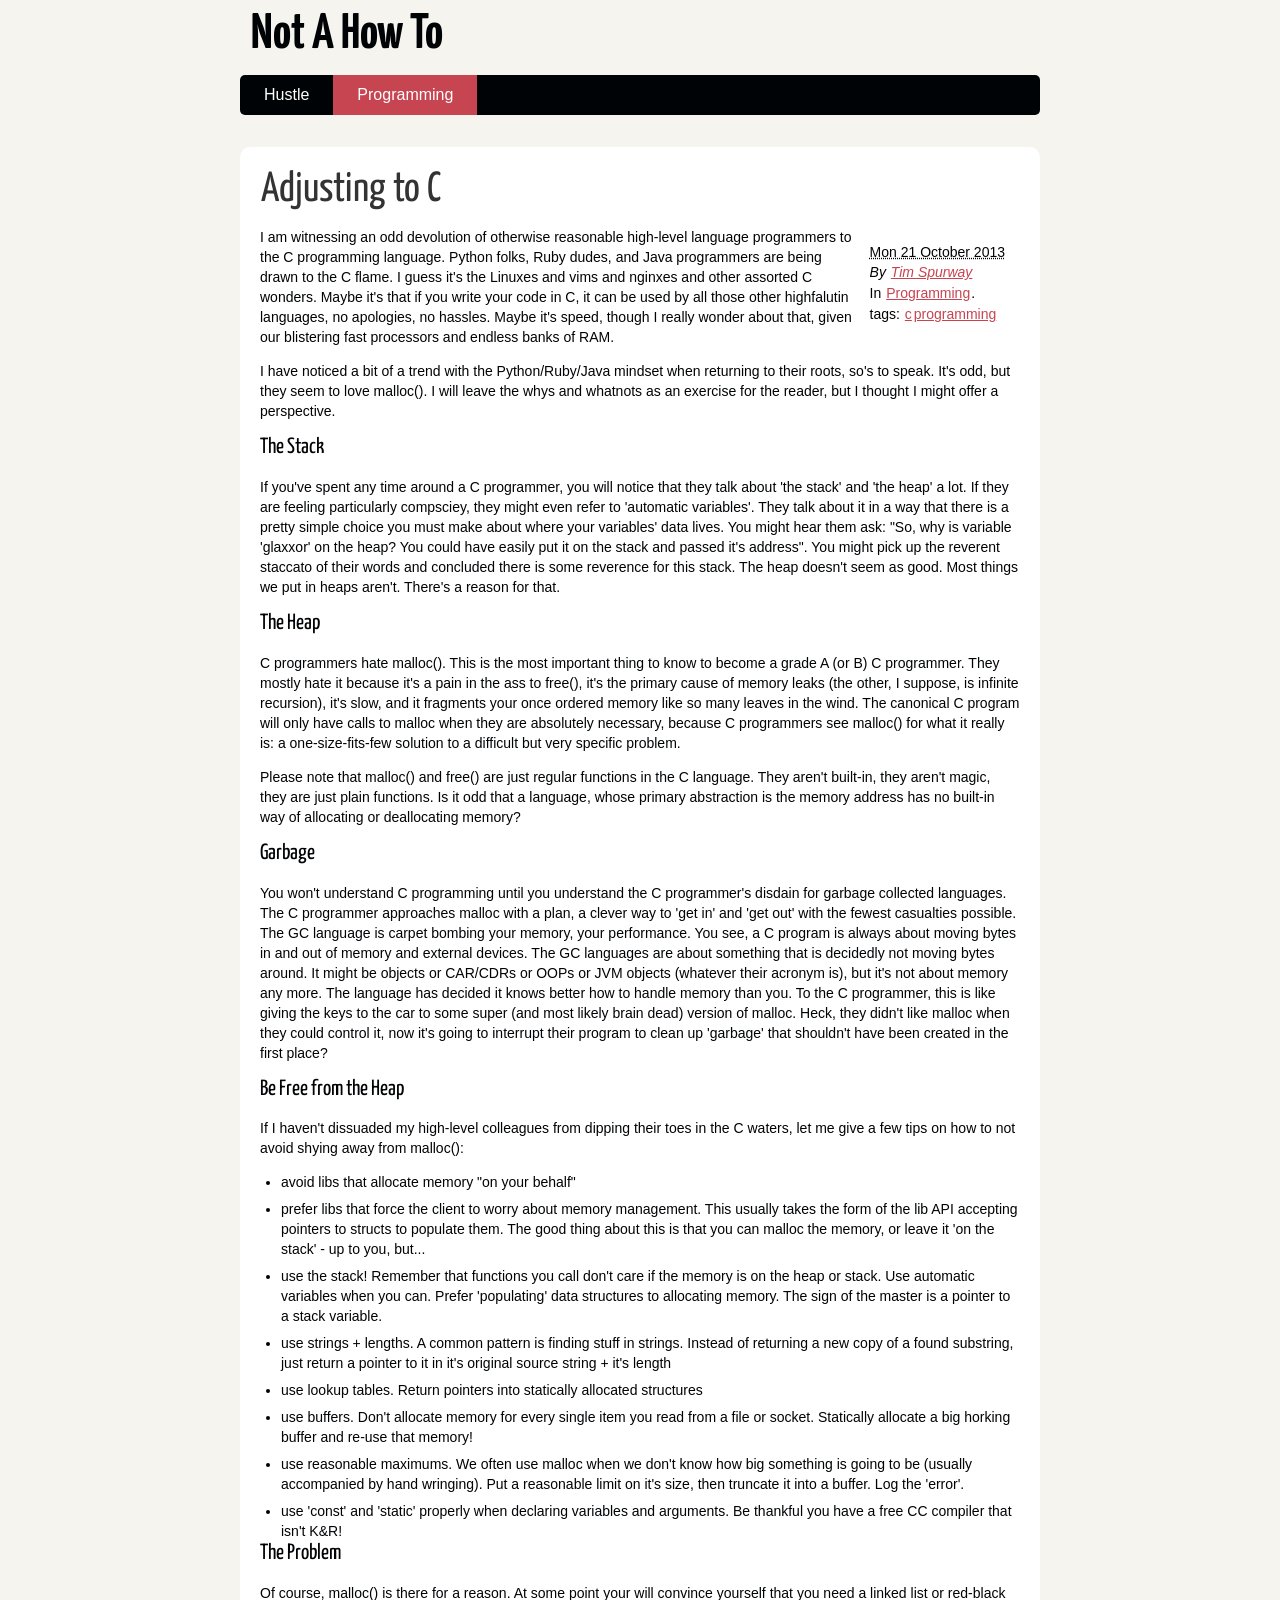
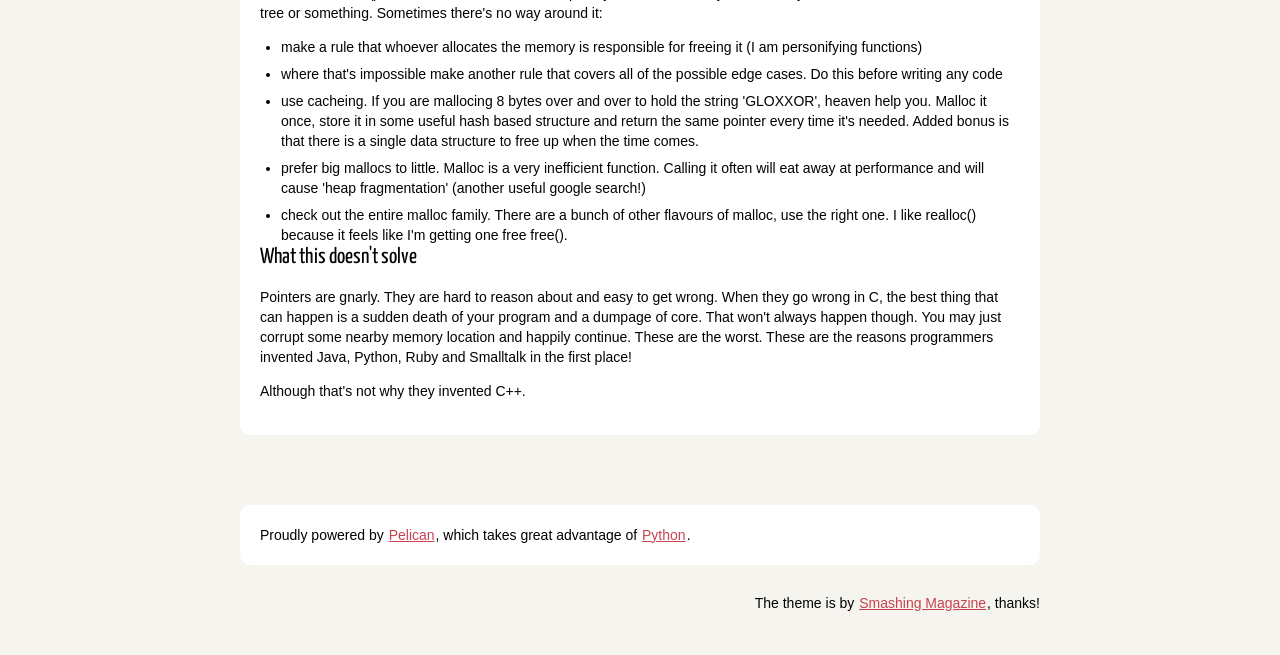
==== adjusting-to-c.html @ 98fe791a "adding new pelican based blog..." ====
<!DOCTYPE html>
<html lang="en">
<head>
        <meta charset="utf-8" />
        <title>Adjusting to C</title>
        <link rel="stylesheet" href="/theme/css/main.css" />

        <!--[if IE]>
            <script src="http://html5shiv.googlecode.com/svn/trunk/html5.js"></script>
        <![endif]-->
</head>

<body id="index" class="home">
        <header id="banner" class="body">
                <h1><a href="/">Not A How To </a></h1>
                <nav><ul>
                    <li><a href="/category/hustle.html">Hustle</a></li>
                    <li class="active"><a href="/category/programming.html">Programming</a></li>
                </ul></nav>
        </header><!-- /#banner -->
<section id="content" class="body">
  <article>
    <header>
      <h1 class="entry-title">
        <a href="/adjusting-to-c.html" rel="bookmark"
           title="Permalink to Adjusting to C">Adjusting to C</a></h1>
    </header>

    <div class="entry-content">
<footer class="post-info">
        <abbr class="published" title="2013-10-21T00:00:00">
                Mon 21 October 2013
        </abbr>

        <address class="vcard author">
                By <a class="url fn" href="/author/tim-spurway.html">Tim Spurway</a>
        </address>
<p>In <a href="/category/programming.html">Programming</a>. </p>
<p>tags: <a href="/tag/c.html">c</a><a href="/tag/programming.html">programming</a></p>
</footer><!-- /.post-info -->      <p>I am witnessing an odd devolution of otherwise reasonable high-level language programmers to the C programming language.
Python folks, Ruby dudes, and Java programmers are being drawn to the C flame. I guess it's the Linuxes and vims and
nginxes and other assorted C wonders. Maybe it's that if you write your code in C, it can be used by all those
other highfalutin languages, no apologies, no hassles. Maybe it's speed, though I really wonder about that, given
our blistering fast processors and endless banks of RAM.</p>
<p>I have noticed a bit of a trend with the Python/Ruby/Java mindset when returning to their roots, so's to speak.
It's odd, but they seem to love malloc(). I will leave the whys and whatnots as an exercise for the reader, but I
thought I might offer a perspective.</p>
<div class="section" id="the-stack">
<h2>The Stack</h2>
<p>If you've spent any time around a C programmer, you will notice that they talk about 'the stack' and 'the heap' a lot.
If they are feeling particularly compsciey, they might even refer to 'automatic variables'. They talk about it in a
way that there is a pretty simple choice you must make about where your variables' data lives. You might hear them ask:
&quot;So, why is variable 'glaxxor' on the heap? You could have easily put it on the stack and passed it's address&quot;.
You might pick up the reverent staccato of their words and concluded there is some reverence for this stack. The heap
doesn't seem as good. Most things we put in heaps aren't. There's a reason for that.</p>
</div>
<div class="section" id="the-heap">
<h2>The Heap</h2>
<p>C programmers hate malloc(). This is the most important thing to know to become a grade A (or B) C programmer. They
mostly hate it because it's a pain in the ass to free(), it's the primary cause of memory leaks (the other, I suppose,
is infinite recursion), it's slow, and it fragments your once ordered memory like so many leaves in the wind. The
canonical C program will only have calls to malloc when they are absolutely necessary, because C programmers see
malloc() for what it really is: a one-size-fits-few solution to a difficult but very specific problem.</p>
<p>Please note that malloc() and free() are just regular functions in the C language. They aren't built-in, they aren't
magic, they are just plain functions. Is it odd that a language, whose primary abstraction is the memory address has
no built-in way of allocating or deallocating memory?</p>
</div>
<div class="section" id="garbage">
<h2>Garbage</h2>
<p>You won't understand C programming until you understand the C programmer's disdain for garbage collected languages.
The C programmer approaches malloc with a plan, a clever way to 'get in' and 'get out' with the fewest casualties
possible. The GC language is carpet bombing your memory, your performance. You see, a C program is always about moving
bytes in and out of memory and external devices. The GC languages are about something that is decidedly not moving
bytes around. It might be objects or CAR/CDRs or OOPs or JVM objects (whatever their acronym is), but it's not about
memory any more. The language has decided it knows better how to handle memory than you. To the C programmer, this is
like giving the keys to the car to some super (and most likely brain dead) version of malloc. Heck, they didn't like
malloc when they could control it, now it's going to interrupt their program to clean up 'garbage' that shouldn't have
been created in the first place?</p>
</div>
<div class="section" id="be-free-from-the-heap">
<h2>Be Free from the Heap</h2>
<p>If I haven't dissuaded my high-level colleagues from dipping their toes in the C waters, let me give a few tips on
how to not avoid shying away from malloc():</p>
<ul class="simple">
<li>avoid libs that allocate memory &quot;on your behalf&quot;</li>
<li>prefer libs that force the client to worry about memory management. This usually takes the form of the lib API accepting pointers to structs to populate them. The good thing about this is that you can malloc the memory, or leave it 'on the stack' - up to you, but...</li>
<li>use the stack! Remember that functions you call don't care if the memory is on the heap or stack. Use automatic variables when you can. Prefer 'populating' data structures to allocating memory. The sign of the master is a pointer to a stack variable.</li>
<li>use strings + lengths. A common pattern is finding stuff in strings. Instead of returning a new copy of a found substring, just return a pointer to it in it's original source string + it's length</li>
<li>use lookup tables. Return pointers into statically allocated structures</li>
<li>use buffers. Don't allocate memory for every single item you read from a file or socket. Statically allocate a big horking buffer and re-use that memory!</li>
<li>use reasonable maximums. We often use malloc when we don't know how big something is going to be (usually accompanied by hand wringing). Put a reasonable limit on it's size, then truncate it into a buffer. Log the 'error'.</li>
<li>use 'const' and 'static' properly when declaring variables and arguments. Be thankful you have a free CC compiler that isn't K&amp;R!</li>
</ul>
</div>
<div class="section" id="the-problem">
<h2>The Problem</h2>
<p>Of course, malloc() is there for a reason. At some point your will convince yourself that you need a linked list or
red-black tree or something. Sometimes there's no way around it:</p>
<ul class="simple">
<li>make a rule that whoever allocates the memory is responsible for freeing it (I am personifying functions)</li>
<li>where that's impossible make another rule that covers all of the possible edge cases. Do this before writing any code</li>
<li>use cacheing. If you are mallocing 8 bytes over and over to hold the string 'GLOXXOR', heaven help you. Malloc it once, store it in some useful hash based structure and return the same pointer every time it's needed. Added bonus is that there is a single data structure to free up when the time comes.</li>
<li>prefer big mallocs to little. Malloc is a very inefficient function. Calling it often will eat away at performance and will cause 'heap fragmentation' (another useful google search!)</li>
<li>check out the entire malloc family. There are a bunch of other flavours of malloc, use the right one. I like realloc() because it feels like I'm getting one free free().</li>
</ul>
</div>
<div class="section" id="what-this-doesn-t-solve">
<h2>What this doesn't solve</h2>
<p>Pointers are gnarly. They are hard to reason about and easy to get wrong. When they go wrong in C, the best thing that
can happen is a sudden death of your program and a dumpage of core. That won't always happen though. You may just
corrupt some nearby memory location and happily continue. These are the worst. These are the reasons programmers
invented Java, Python, Ruby and Smalltalk in the first place!</p>
<p>Although that's not why they invented C++.</p>
</div>

    </div><!-- /.entry-content -->

  </article>
</section>
        <section id="extras" class="body">
        </section><!-- /#extras -->

        <footer id="contentinfo" class="body">
                <address id="about" class="vcard body">
                Proudly powered by <a href="http://getpelican.com/">Pelican</a>, which takes great advantage of <a href="http://python.org">Python</a>.
                </address><!-- /#about -->

                <p>The theme is by <a href="http://coding.smashingmagazine.com/2009/08/04/designing-a-html-5-layout-from-scratch/">Smashing Magazine</a>, thanks!</p>
        </footer><!-- /#contentinfo -->

</body>
</html>
---- theme/css/main.css ----
/*
	Name: Smashing HTML5
	Date: July 2009
	Description: Sample layout for HTML5 and CSS3 goodness.
	Version: 1.0
	License: MIT <http://opensource.org/licenses/MIT>
	Licensed by: Smashing Media GmbH <http://www.smashingmagazine.com/>
	Original author: Enrique Ramírez <http://enrique-ramirez.com/>
*/

/* Imports */
@import url("reset.css");
@import url("pygment.css");
@import url("typogrify.css");
@import url(//fonts.googleapis.com/css?family=Yanone+Kaffeesatz&subset=latin);

/***** Global *****/
/* Body */
body {
    background: #F5F4EF;
    color: #000305;
    font-size: 87.5%; /* Base font size: 14px */
    font-family: 'Trebuchet MS', Trebuchet, 'Lucida Sans Unicode', 'Lucida Grande', 'Lucida Sans', Arial, sans-serif;
    line-height: 1.429;
    margin: 0;
    padding: 0;
    text-align: left;
}

/* Headings */
h1 {font-size: 2em }
h2 {font-size: 1.571em}	/* 22px */
h3 {font-size: 1.429em}	/* 20px */
h4 {font-size: 1.286em}	/* 18px */
h5 {font-size: 1.143em}	/* 16px */
h6 {font-size: 1em}		/* 14px */

h1, h2, h3, h4, h5, h6 {
	font-weight: 400;
	line-height: 1.1;
	margin-bottom: .8em;
    font-family: 'Yanone Kaffeesatz', arial, serif;
}

h3, h4, h5, h6 { margin-top: .8em; }
	
hr { border: 2px solid #EEEEEE; }

/* Anchors */
a {outline: 0;}
a img {border: 0px; text-decoration: none;}
a:link, a:visited {
	color: #C74350;
	padding: 0 1px;
	text-decoration: underline;
}
a:hover, a:active {
	background-color: #C74350;
	color: #fff;
	text-decoration: none;
	text-shadow: 1px 1px 1px #333;
}

h1 a:hover {
    background-color: inherit
}
	
/* Paragraphs */
div.line-block,
p { margin-top: 1em;
    margin-bottom: 1em;}

strong, b {font-weight: bold;}
em, i {font-style: italic;}

/* Lists */
ul {
	list-style: outside disc;
	margin: 0em 0 0 1.5em;
}

ol {
	list-style: outside decimal;
	margin: 0em 0 0 1.5em;
}

li { margin-top: 0.5em;}

.post-info {
    float:right;
    margin:10px;
    padding:5px;
}

.post-info p{
    margin-top: 1px;
    margin-bottom: 1px;
}

.readmore { float: right }

dl {margin: 0 0 1.5em 0;}
dt {font-weight: bold;}
dd {margin-left: 1.5em;}

pre{background-color:  rgb(238, 238, 238); padding: 10px; margin: 10px; overflow: auto;}

/* Quotes */
blockquote {
    margin: 20px;
    font-style: italic;
}
cite {}

q {}

div.note {
   float: right;
   margin: 5px;
   font-size: 85%;
   max-width: 300px;
}

/* Tables */
table {margin: .5em auto 1.5em auto; width: 98%;}
	
	/* Thead */
	thead th {padding: .5em .4em; text-align: left;}
	thead td {}

	/* Tbody */
	tbody td {padding: .5em .4em;}
	tbody th {}
	
	tbody .alt td {}
	tbody .alt th {}
	
	/* Tfoot */
	tfoot th {}
	tfoot td {}
	
/* HTML5 tags */
header, section, footer,
aside, nav, article, figure {
	display: block;
}

/***** Layout *****/
.body {clear: both; margin: 0 auto; width: 800px;}
img.right, figure.right {float: right; margin: 0 0 2em 2em;}
img.left, figure.left {float: left; margin: 0 2em 2em 0;}

/*
	Header
*****************/
#banner {
	margin: 0 auto;
	padding: 2.5em 0 0 0;
}

	/* Banner */
	#banner h1 {font-size: 3.571em; line-height: 0;}
	#banner h1 a:link, #banner h1 a:visited {
		color: #000305;
		display: block;
		font-weight: bold;
		margin: 0 0 .6em .2em;
		text-decoration: none;
	}
	#banner h1 a:hover, #banner h1 a:active {
		background: none;
		color: #C74350;
		text-shadow: none;
	}
	
	#banner h1 strong {font-size: 0.36em; font-weight: normal;}
	
	/* Main Nav */
	#banner nav {
		background: #000305;
		font-size: 1.143em;
		height: 40px;
		line-height: 30px;
		margin: 0 auto 2em auto;
		padding: 0;
		text-align: center;
		width: 800px;
		
		border-radius: 5px;
		-moz-border-radius: 5px;
		-webkit-border-radius: 5px;
	}
	
	#banner nav ul {list-style: none; margin: 0 auto; width: 800px;}
	#banner nav li {float: left; display: inline; margin: 0;}
	
	#banner nav a:link, #banner nav a:visited {
		color: #fff;
		display: inline-block;
		height: 30px;
		padding: 5px 1.5em;
		text-decoration: none;
	}
	#banner nav a:hover, #banner nav a:active,
	#banner nav .active a:link, #banner nav .active a:visited {
		background: #C74451;
		color: #fff;
		text-shadow: none !important;
	}
	
	#banner nav li:first-child a {
		border-top-left-radius: 5px;
		-moz-border-radius-topleft: 5px;
		-webkit-border-top-left-radius: 5px;
		
		border-bottom-left-radius: 5px;
		-moz-border-radius-bottomleft: 5px;
		-webkit-border-bottom-left-radius: 5px;
	}

/*
	Featured
*****************/
#featured {
	background: #fff;
	margin-bottom: 2em;
	overflow: hidden;
	padding: 20px;
	width: 760px;
	
	border-radius: 10px;
	-moz-border-radius: 10px;
	-webkit-border-radius: 10px;
}

#featured figure {
	border: 2px solid #eee;
	float: right;
	margin: 0.786em 2em 0 5em;
	width: 248px;
}
#featured figure img {display: block; float: right;}

#featured h2 {color: #C74451; font-size: 1.714em; margin-bottom: 0.333em;}
#featured h3 {font-size: 1.429em; margin-bottom: .5em;}

#featured h3 a:link, #featured h3 a:visited {color: #000305; text-decoration: none;}
#featured h3 a:hover, #featured h3 a:active {color: #fff;}

/*
	Body
*****************/
#content {
	background: #fff;
	margin-bottom: 2em;
	overflow: hidden;
	padding: 20px 20px;
	width: 760px;
	
	border-radius: 10px;
	-moz-border-radius: 10px;
	-webkit-border-radius: 10px;
}

/*
	Extras
*****************/
#extras {margin: 0 auto 3em auto; overflow: hidden;}

#extras ul {list-style: none; margin: 0;}
#extras li {border-bottom: 1px solid #fff;}
#extras h2 {
	color: #C74350;
	font-size: 1.429em;
	margin-bottom: .25em;
	padding: 0 3px;
}

#extras a:link, #extras a:visited {
	color: #444;
	display: block;
	border-bottom: 1px solid #F4E3E3;
	text-decoration: none;
	padding: .3em .25em;
}

#extras a:hover, #extras a:active {color: #fff;}

	/* Blogroll */
	#extras .blogroll {
		float: left;
		width: 615px;
	}
	
	#extras .blogroll li {float: left; margin: 0 20px 0 0; width: 185px;}
	
	/* Social */
	#extras .social {
		float: right;
		width: 175px;
	}
	
	#extras div[class='social'] a {
		background-repeat: no-repeat;
		background-position: 3px 6px;
		padding-left: 25px;
	}
	
		/* Icons */
		.social a[href*='about.me'] {background-image: url('../images/icons/aboutme.png');}
		.social a[href*='bitbucket.org'] {background-image: url('../images/icons/bitbucket.png');}
		.social a[href*='delicious.com'] {background-image: url('../images/icons/delicious.png');}
		.social a[href*='digg.com'] {background-image: url('../images/icons/digg.png');}
		.social a[href*='facebook.com'] {background-image: url('../images/icons/facebook.png');}
		.social a[href*='gitorious.org'] {background-image: url('../images/icons/gitorious.png');}
		.social a[href*='github.com'],
		.social a[href*='git.io'] {background-image: url('../images/icons/github.png');}
		.social a[href*='gittip.com'] {background-image: url('../images/icons/gittip.png');}
		.social a[href*='plus.google.com'] {background-image: url('../images/icons/google-plus.png');}
		.social a[href*='groups.google.com'] {background-image: url('../images/icons/google-groups.png');}
		.social a[href*='news.ycombinator.com'],
		.social a[href*='hackernewsers.com'] {background-image: url('../images/icons/hackernews.png');}
		.social a[href*='last.fm'], .social a[href*='lastfm.'] {background-image: url('../images/icons/lastfm.png');}
		.social a[href*='linkedin.com'] {background-image: url('../images/icons/linkedin.png');}
		.social a[href*='reddit.com'] {background-image: url('../images/icons/reddit.png');}
		.social a[type$='atom+xml'], .social a[type$='rss+xml'] {background-image: url('../images/icons/rss.png');}
		.social a[href*='slideshare.net'] {background-image: url('../images/icons/slideshare.png');}
		.social a[href*='speakerdeck.com'] {background-image: url('../images/icons/speakerdeck.png');}
		.social a[href*='stackoverflow.com'] {background-image: url('../images/icons/stackoverflow.png');}
		.social a[href*='twitter.com'] {background-image: url('../images/icons/twitter.png');}
		.social a[href*='vimeo.com'] {background-image: url('../images/icons/vimeo.png');}
		.social a[href*='youtube.com'] {background-image: url('../images/icons/youtube.png');}

/*
	About
*****************/
#about {
	background: #fff;
	font-style: normal;
	margin-bottom: 2em;
	overflow: hidden;
	padding: 20px;
	text-align: left;
	width: 760px;
	
	border-radius: 10px;
	-moz-border-radius: 10px;
	-webkit-border-radius: 10px;
}

#about .primary {float: left; width: 165px;}
#about .primary strong {color: #C64350; display: block; font-size: 1.286em;}
#about .photo {float: left; margin: 5px 20px;}

#about .url:link, #about .url:visited {text-decoration: none;}

#about .bio {float: right; width: 500px;}

/*
	Footer
*****************/
#contentinfo {padding-bottom: 2em; text-align: right;}

/***** Sections *****/
/* Blog */
.hentry {
	display: block;
	clear: both;
	border-bottom: 1px solid #eee;
	padding: 1.5em 0;
}
li:last-child .hentry, #content > .hentry {border: 0; margin: 0;}
#content > .hentry {padding: 1em 0;}
.hentry img{display : none ;}
.entry-title {font-size: 3em; margin-bottom: 10px; margin-top: 0;}
.entry-title a:link, .entry-title a:visited {text-decoration: none; color: #333;}
.entry-title a:visited {background-color: #fff;}

.hentry .post-info * {font-style: normal;}

	/* Content */
	.hentry footer {margin-bottom: 2em;}
	.hentry footer address {display: inline;}
	#posts-list footer address {display: block;}

	/* Blog Index */
	#posts-list {list-style: none; margin: 0;}
	#posts-list .hentry {padding-left: 10px; position: relative;}
	
	#posts-list footer {
		left: 10px;
		position: relative;
        float: left;
		top: 0.5em;
		width: 190px;
	}
	
	/* About the Author */
	#about-author {
		background: #f9f9f9;
		clear: both;
		font-style: normal;
		margin: 2em 0;
		padding: 10px 20px 15px 20px;
		
		border-radius: 5px;
		-moz-border-radius: 5px;
		-webkit-border-radius: 5px;
	}
	
	#about-author strong {
		color: #C64350;
		clear: both;
		display: block;
		font-size: 1.429em;
	}
	
	#about-author .photo {border: 1px solid #ddd; float: left; margin: 5px 1em 0 0;}
	
	/* Comments */
	#comments-list {list-style: none; margin: 0 1em;}
	#comments-list blockquote {
		background: #f8f8f8;
		clear: both;
		font-style: normal;
		margin: 0;
		padding: 15px 20px;
		
		border-radius: 5px;
		-moz-border-radius: 5px;
		-webkit-border-radius: 5px;
	}
	#comments-list footer {color: #888; padding: .5em 1em 0 0; text-align: right;}
	
	#comments-list li:nth-child(2n) blockquote {background: #F5f5f5;}
	
	/* Add a Comment */
	#add-comment label {clear: left; float: left; text-align: left; width: 150px;}
	#add-comment input[type='text'],
	#add-comment input[type='email'],
	#add-comment input[type='url'] {float: left; width: 200px;}
	
	#add-comment textarea {float: left; height: 150px; width: 495px;}
	
	#add-comment p.req {clear: both; margin: 0 .5em 1em 0; text-align: right;}
	
	#add-comment input[type='submit'] {float: right; margin: 0 .5em;}
	#add-comment * {margin-bottom: .5em;}
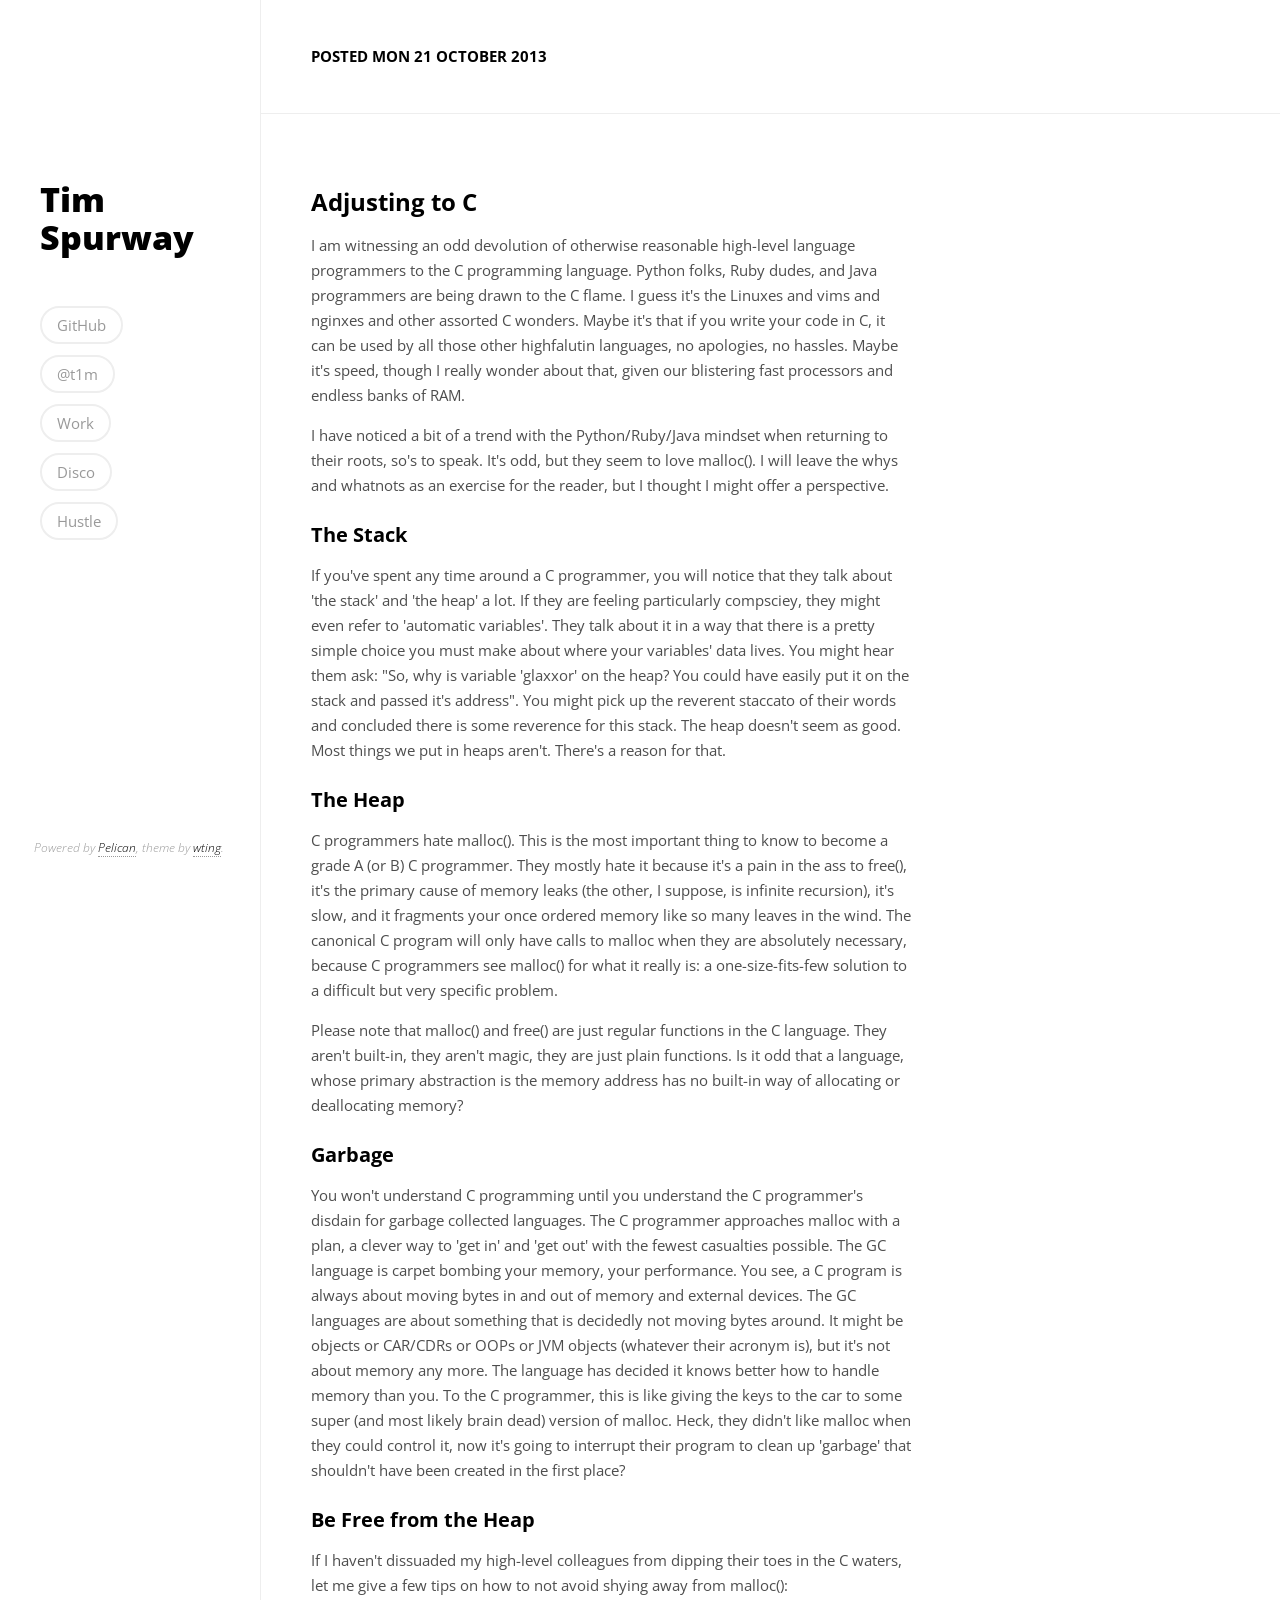
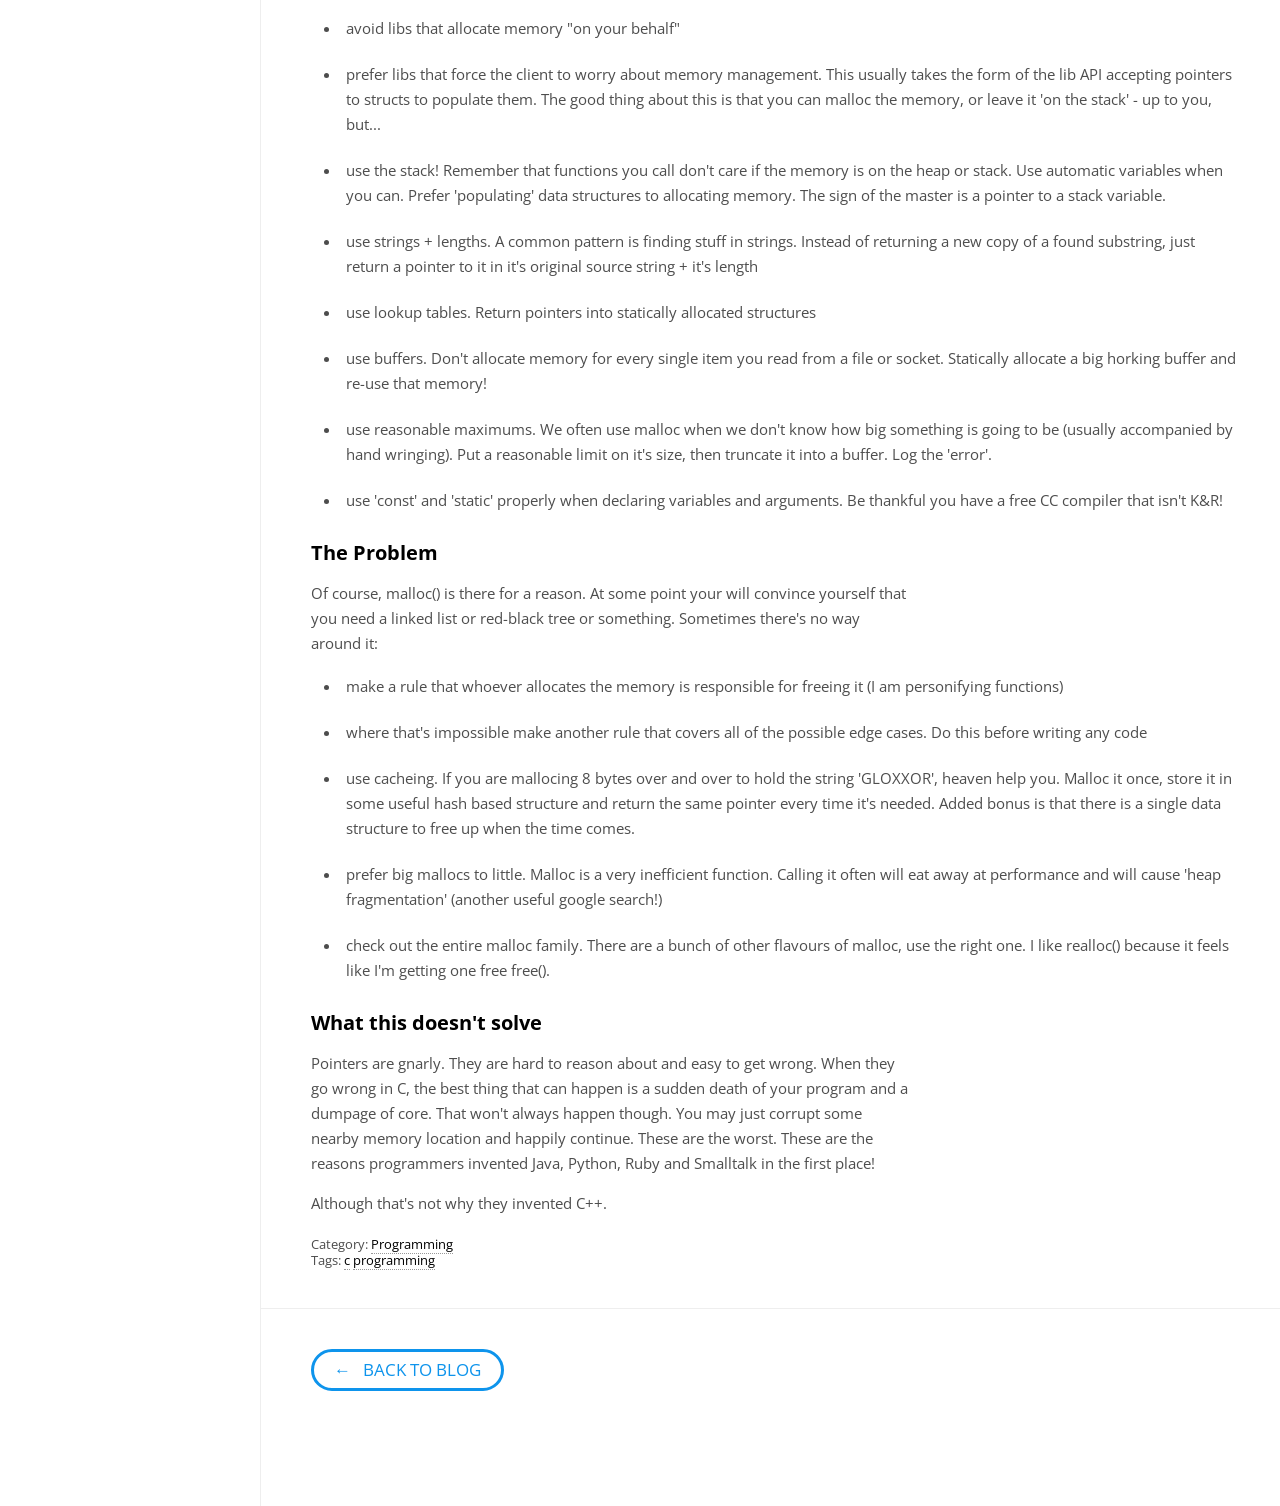
==== commit 59c1beea: "doc" ====
--- a/adjusting-to-c.html
+++ b/adjusting-to-c.html
@@ -1,43 +1,53 @@
 <!DOCTYPE html>
 <html lang="en">
 <head>
-        <meta charset="utf-8" />
-        <title>Adjusting to C</title>
-        <link rel="stylesheet" href="/theme/css/main.css" />
+	<link rel="stylesheet" type="text/css" href="/theme/css/style.css">
+	<!--<link rel="stylesheet/less" type="text/css" href="/theme/css/style.less">-->
+	<!--<script src="/theme/js/less.js" type="text/javascript"></script>-->
+	<link rel="stylesheet" type="text/css" href="/theme/css/pygments.css">
+	<link href='http://fonts.googleapis.com/css?family=Open+Sans:800,400,300|Inconsolata' rel='stylesheet' type='text/css'>
 
-        <!--[if IE]>
-            <script src="http://html5shiv.googlecode.com/svn/trunk/html5.js"></script>
-        <![endif]-->
+	<link href="/" type="application/atom+xml" rel="alternate" title="Not A How To ATOM Feed" />
+
+		<title>Not A How To</title>
+		<meta charset="utf-8" />
 </head>
+<body>
+	<section id="sidebar">
+		<figure id="user_logo">
+			<a href="/"><div class="logo">&nbsp;</div></a>
+		</figure>
 
-<body id="index" class="home">
-        <header id="banner" class="body">
-                <h1><a href="/">Not A How To </a></h1>
-                <nav><ul>
-                    <li><a href="/category/hustle.html">Hustle</a></li>
-                    <li class="active"><a href="/category/programming.html">Programming</a></li>
-                </ul></nav>
-        </header><!-- /#banner -->
-<section id="content" class="body">
-  <article>
-    <header>
-      <h1 class="entry-title">
-        <a href="/adjusting-to-c.html" rel="bookmark"
-           title="Permalink to Adjusting to C">Adjusting to C</a></h1>
-    </header>
+		<div class="user_meta">
+			<h1 id="user"><a href="/" class="">Tim Spurway</a></h1>
+			<h2></h2>
+			<ul>
+					<li><a href="https://github.com/tspurway">GitHub</a></li>
+					<li><a href="https://twitter.com/t1m">@t1m</a></li>
+					<li><a href="http://www.chango.com/about/labs">Work</a></li>
+					<li><a href="https://github.com/discoproject/disco">Disco</a></li>
+					<li><a href="https://github.com/chango/hustle">Hustle</a></li>
+			</ul>
+		</div>
+		<footer>
+			<address>
+				Powered by <a href="http://pelican.notmyidea.org/">Pelican</a>,
+				theme by <a href="https://github.com/wting/pelican-svbtle">wting</a>.
+			</address>
+		</footer>
+	</section>
 
-    <div class="entry-content">
-<footer class="post-info">
-        <abbr class="published" title="2013-10-21T00:00:00">
-                Mon 21 October 2013
-        </abbr>
-
-        <address class="vcard author">
-                By <a class="url fn" href="/author/tim-spurway.html">Tim Spurway</a>
-        </address>
-<p>In <a href="/category/programming.html">Programming</a>. </p>
-<p>tags: <a href="/tag/c.html">c</a><a href="/tag/programming.html">programming</a></p>
-</footer><!-- /.post-info -->      <p>I am witnessing an odd devolution of otherwise reasonable high-level language programmers to the C programming language.
+	<section id="posts">
+	<header>
+		<h1>Tim Spurway's blog</h1>
+		<h3>Posted Mon 21 October 2013</h3>
+	</header>
+	<article>
+		<h1 id="title">
+			<a href="/adjusting-to-c.html" rel="bookmark"
+				title="Permalink to Adjusting to C">Adjusting to C</a>
+		</h1>
+		<p>I am witnessing an odd devolution of otherwise reasonable high-level language programmers to the C programming language.
 Python folks, Ruby dudes, and Java programmers are being drawn to the C flame. I guess it's the Linuxes and vims and
 nginxes and other assorted C wonders. Maybe it's that if you write your code in C, it can be used by all those
 other highfalutin languages, no apologies, no hassles. Maybe it's speed, though I really wonder about that, given
@@ -113,20 +123,22 @@
 <p>Although that's not why they invented C++.</p>
 </div>
 
-    </div><!-- /.entry-content -->
 
-  </article>
-</section>
-        <section id="extras" class="body">
-        </section><!-- /#extras -->
+		<div id="article_meta">
+				Category:
+					<a href="/category/programming.html">Programming</a>
+				<br />Tags:
+					<a href="/tag/c.html">c</a>
+					<a href="/tag/programming.html">programming</a>
+		</div>
+	</article>
 
-        <footer id="contentinfo" class="body">
-                <address id="about" class="vcard body">
-                Proudly powered by <a href="http://getpelican.com/">Pelican</a>, which takes great advantage of <a href="http://python.org">Python</a>.
-                </address><!-- /#about -->
+	<footer>
+		<a href="/" class="button_accent">&larr;&nbsp;&nbsp;&nbsp;Back to blog</a>
+	</footer>
 
-                <p>The theme is by <a href="http://coding.smashingmagazine.com/2009/08/04/designing-a-html-5-layout-from-scratch/">Smashing Magazine</a>, thanks!</p>
-        </footer><!-- /#contentinfo -->
+
+	</section>
 
 </body>
 </html>
--- a/theme/css/style.css
+++ b/theme/css/style.css
@@ -0,0 +1,44 @@
+html{min-height:100%;margin:0;padding:0;font-size:100%;-webkit-text-size-adjust:100%;-ms-text-size-adjust:100%;overflow-y:scroll;}
+body{margin:0;padding:0;background-color:#ffffff;color:#4d4d4d;font-family:'Proxima Nova','Open Sans',sans-serif;font-size:13px;line-height:16px;-webkit-font-smoothing:subpixel-antialiased;}
+a{color:#000000;text-decoration:none;border-bottom:1px dotted #999999;}a:link{color:#000000;}
+a:hover{color:#0e94ec;outline:0;}
+a:active{color:#0e94ec;outline:0;}
+a:focus{outline:thin dotted;}
+.clearfix{content:".";display:block;height:0;clear:both;}
+section#sidebar{width:258px;position:fixed;top:0;left:0;bottom:0;right:auto;min-height:700px;z-index:0;}section#sidebar figure{margin:40px 40px;width:100px;height:100px;}
+section#sidebar h1{margin:30px 20px 10px 0px;padding:0 0 0 40px;display:block;font-family:'Proxima Nova','Open Sans',sans-serif;font-weight:900;font-size:34px;line-height:38px;}section#sidebar h1 a{border:none;}
+section#sidebar h2{margin:0 40px 0 0;padding:0 0 0 40px;font-size:18px;font-weight:300;line-height:20px;}
+section#sidebar ul{margin:50px 0 0 0;padding:0 0 0 40px;}
+section#sidebar li{margin:0;padding:10px 0 20px;clear:both;display:block;float:none;}section#sidebar li a{color:#999999;font-size:15px;line-height:19px;border:2px solid #eeeeee;border-radius:35px;-moz-border-radius:35px;-webkit-border-radius:35px;padding:7px 15px;}
+section#sidebar footer{margin:0;padding:0;position:absolute;bottom:45px;width:258px;text-align:center;color:#999999;font-size:12px;font-weight:300;line-height:15px;}
+section#posts{top:0;margin:0 0 0 260px;padding:0 0 75px 0;min-height:700px;min-width:710px;height:100%;border-left:#eeeeee 1px solid;background-color:rgba(255, 255, 255, 0.9);position:relative;z-index:1;}section#posts h1{margin:24px 0 16px;color:#000000;font-size:24px;line-height:32px;}
+section#posts h2{margin:24px 0 14px;color:#000000;font-size:20px;line-height:26px;}
+section#posts h3{margin:22px 0 12px;color:#000000;}
+section#posts h4{margin:20px 0 10px;color:#000000;}
+section#posts h5{margin:20px 0 10px;color:#000000;}
+section#posts h6{margin:20px 0 10px;color:#000000;}
+section#posts ul,section#posts ol{margin:0 0 0 15px;padding:0;list-style-position:outside;}section#posts ul li,section#posts ol li{margin:0 0 15px 15px;padding:3px 0 3px 5px;}
+section#posts ul pre,section#posts ol pre{width:517px;}
+section#posts p{width:600px;}
+section#posts blockquote{margin:0;padding:0 0 0 20px;display:inline-block;border-left:10px solid #0e94ec;max-width:500px;}section#posts blockquote p{width:530px;}
+section#posts code{margin:0;padding:2px 4px;color:#000000;background-color:#eeeeee;font-family:'Inconsolata',monospace,serif;box-shadow:inset 0 1px 2px rgba(0, 0, 0, 0.3),0 1px 0 rgba(255, 255, 255, 0.6);-moz-box-shadow:inset 0 1px 2px rgba(0, 0, 0, 0.3),0 1px 0 rgba(255, 255, 255, 0.6);-webkit-box-shadow:inset 0 1px 2px rgba(0, 0, 0, 0.3),0 1px 0 rgba(255, 255, 255, 0.6);}
+section#posts tt{margin:0;color:#000000;background-color:#eeeeee;font-family:'Inconsolata',monospace,serif;}
+section#posts pre{margin:0;padding:0 0 0 20px;display:inline-block;border-left:10px solid #0e94ec;width:590px;color:#000000;background-color:#eeeeee;font-size:13px;font-family:'Inconsolata',monospace,serif;overflow-x:auto;box-shadow:inset 0 1px 2px rgba(0, 0, 0, 0.3),0 1px 0 rgba(255, 255, 255, 0.6);-moz-box-shadow:inset 0 1px 2px rgba(0, 0, 0, 0.3),0 1px 0 rgba(255, 255, 255, 0.6);-webkit-box-shadow:inset 0 1px 2px rgba(0, 0, 0, 0.3),0 1px 0 rgba(255, 255, 255, 0.6);}
+section#posts hr{color:#eeeeee;background-color:#eeeeee;height:1px;width:100%;border:none;}
+section#posts header{margin:0;padding:40px 40px 40px 50px;border-bottom:#eeeeee 1px solid;font-color:#000000;font-weight:300;text-transform:uppercase;text-size:15px;line-height:33px;}section#posts header h1{margin:0;padding:0;height:0;width:0;visibility:hidden;}
+section#posts header h3{margin:0;padding:0;color:#000000;}
+section#posts footer{margin:0;padding:0;border-top:#eeeeee 1px solid;}
+section#posts td.linenos pre{margin:0;padding:0 2px;width:20px;border:none;text-align:right;}
+section#posts a.button_accent{margin:40px 50px;padding:10px 20px;display:inline-block;border:3px solid #0e94ec;border-radius:70px;-moz-border-radius:70px;-webkit-border-radius:70px;text-transform:uppercase;color:#0e94ec;font-size:17px;font-weight:400;}section#posts a.button_accent:link{color:#0e94ec;}
+section#posts a.button_accent:hover{color:#ffffff;background-color:#0e94ec;outline:0;}
+section#posts a.button_accent:active{color:#ffffff;background-color:#0e94ec;outline:0;}
+section#posts p.paginator{margin:0;padding:0;min-height:122px;width:100%;border-top:#eeeeee 1px solid;}
+section#posts article{margin:0;padding:40px 40px 40px 50px;min-width:620px;position:relative;font-size:15px;line-height:25px;overflow-x:hidden;overflow-y:hidden;}section#posts article #title{margin:32px 0 0;padding:0;color:#000000;}section#posts article #title a{border:none;}
+section#posts article #article_meta{margin:20px 0 0 0;padding:0;font-size:13px;line-height:16px;}
+section#posts #comments{margin:0;padding:40px 40px 40px 50px;position:relative;border-top:#eeeeee 1px solid;font-size:15px;line-height:25px;min-height:600px;}section#posts #comments h2{color:#000000;}
+section#posts #disqus_thread{width:600px;}
+section#posts dl#tag_list{margin:0;padding:40px 40px 40px 50px;font-size:14px;line-height:18px;}section#posts dl#tag_list ul{margin:0;padding:0;}section#posts dl#tag_list ul li{margin:0;padding:0;}
+section#posts dl{margin:0;padding:0;font-size:15px;line-height:25px;overflow-x:hidden;overflow-y:hidden;}section#posts dl ol{margin:0;padding:0;list-style-type:none;}section#posts dl ol li{margin:0 0 0px;padding:0 0 50px 50px;border-bottom:#eeeeee 1px solid;}
+section#posts dl ol .title{margin:76px 0 0;padding:0;color:#000000;}section#posts dl ol .title a{border:none;}
+section#posts dl ol .entry-content{width:550px;}
+section#posts dl ol abbr{margin:0;padding:0;text-transform:uppercase;font-weight:300px;font-size:13px;line-height:16px;visibility:hidden;}
--- a/theme/css/pygments.css
+++ b/theme/css/pygments.css
@@ -0,0 +1,61 @@
+.hll { background-color: #ffffcc }
+.c { color: #408080; font-style: italic } /* Comment */
+.err { border: 1px solid #FF0000 } /* Error */
+.k { color: #008000; font-weight: bold } /* Keyword */
+.o { color: #666666 } /* Operator */
+.cm { color: #408080; font-style: italic } /* Comment.Multiline */
+.cp { color: #BC7A00 } /* Comment.Preproc */
+.c1 { color: #408080; font-style: italic } /* Comment.Single */
+.cs { color: #408080; font-style: italic } /* Comment.Special */
+.gd { color: #A00000 } /* Generic.Deleted */
+.ge { font-style: italic } /* Generic.Emph */
+.gr { color: #FF0000 } /* Generic.Error */
+.gh { color: #000080; font-weight: bold } /* Generic.Heading */
+.gi { color: #00A000 } /* Generic.Inserted */
+.go { color: #808080 } /* Generic.Output */
+.gp { color: #000080; font-weight: bold } /* Generic.Prompt */
+.gs { font-weight: bold } /* Generic.Strong */
+.gu { color: #800080; font-weight: bold } /* Generic.Subheading */
+.gt { color: #0040D0 } /* Generic.Traceback */
+.kc { color: #008000; font-weight: bold } /* Keyword.Constant */
+.kd { color: #008000; font-weight: bold } /* Keyword.Declaration */
+.kn { color: #008000; font-weight: bold } /* Keyword.Namespace */
+.kp { color: #008000 } /* Keyword.Pseudo */
+.kr { color: #008000; font-weight: bold } /* Keyword.Reserved */
+.kt { color: #B00040 } /* Keyword.Type */
+.m { color: #666666 } /* Literal.Number */
+.s { color: #BA2121 } /* Literal.String */
+.na { color: #7D9029 } /* Name.Attribute */
+.nb { color: #008000 } /* Name.Builtin */
+.nc { color: #0000FF; font-weight: bold } /* Name.Class */
+.no { color: #880000 } /* Name.Constant */
+.nd { color: #AA22FF } /* Name.Decorator */
+.ni { color: #999999; font-weight: bold } /* Name.Entity */
+.ne { color: #D2413A; font-weight: bold } /* Name.Exception */
+.nf { color: #0000FF } /* Name.Function */
+.nl { color: #A0A000 } /* Name.Label */
+.nn { color: #0000FF; font-weight: bold } /* Name.Namespace */
+.nt { color: #008000; font-weight: bold } /* Name.Tag */
+.nv { color: #19177C } /* Name.Variable */
+.ow { color: #AA22FF; font-weight: bold } /* Operator.Word */
+.w { color: #bbbbbb } /* Text.Whitespace */
+.mf { color: #666666 } /* Literal.Number.Float */
+.mh { color: #666666 } /* Literal.Number.Hex */
+.mi { color: #666666 } /* Literal.Number.Integer */
+.mo { color: #666666 } /* Literal.Number.Oct */
+.sb { color: #BA2121 } /* Literal.String.Backtick */
+.sc { color: #BA2121 } /* Literal.String.Char */
+.sd { color: #BA2121; font-style: italic } /* Literal.String.Doc */
+.s2 { color: #BA2121 } /* Literal.String.Double */
+.se { color: #BB6622; font-weight: bold } /* Literal.String.Escape */
+.sh { color: #BA2121 } /* Literal.String.Heredoc */
+.si { color: #BB6688; font-weight: bold } /* Literal.String.Interpol */
+.sx { color: #008000 } /* Literal.String.Other */
+.sr { color: #BB6688 } /* Literal.String.Regex */
+.s1 { color: #BA2121 } /* Literal.String.Single */
+.ss { color: #19177C } /* Literal.String.Symbol */
+.bp { color: #008000 } /* Name.Builtin.Pseudo */
+.vc { color: #19177C } /* Name.Variable.Class */
+.vg { color: #19177C } /* Name.Variable.Global */
+.vi { color: #19177C } /* Name.Variable.Instance */
+.il { color: #666666 } /* Literal.Number.Integer.Long */
